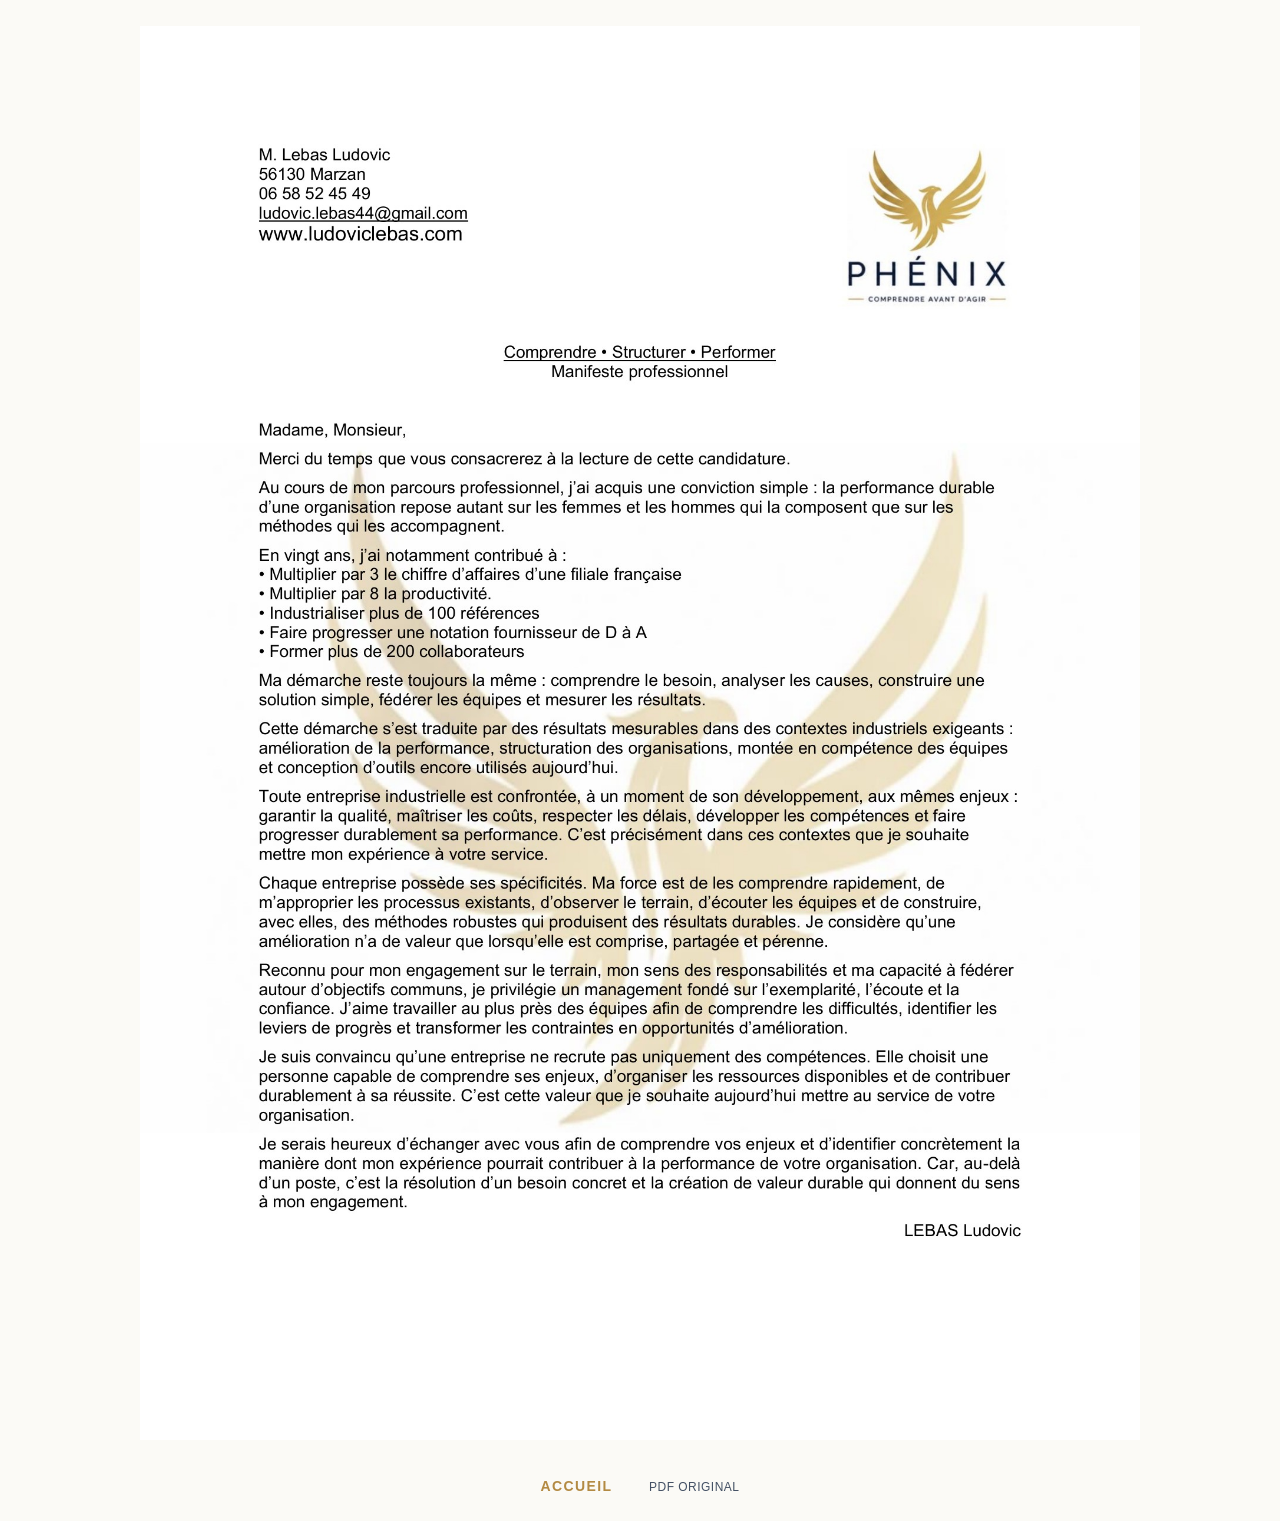
==== convictions-document.html @ cf396de4 "Publication PHENIX V06 PC iPhone" ====
<!doctype html>
<html lang="fr">
<head>
  <meta charset="utf-8">
  <meta name="viewport" content="width=device-width, initial-scale=1">
  <title>Lettre de convictions — Ludovic Lebas</title>
  <link rel="stylesheet" href="styles.css">
</head>
<body class="document-body">
  <main class="document-pages" aria-label="Lettre de convictions de Ludovic Lebas">
    <figure class="document-page" id="page-1">
      <img src="assets/documents/convictions/page-1.jpg" width="1697" height="2400" loading="eager" alt="Lettre de convictions de Ludovic Lebas — page 1 sur 1. Version PDF accessible en bas de l’écran ou du document.">
      
    </figure>
  </main>
  <nav class="signature-navigation document-navigation" aria-label="Navigation du document">
    <a href="index.html">ACCUEIL</a>
    <a class="document-original" href="documents/LETTRE_CONVICTIONS_LEBAS_LUDOVIC.pdf" target="_blank" rel="noopener">PDF ORIGINAL</a>
  </nav>
</body>
</html>
---- styles.css ----
*{box-sizing:border-box}
:root{--navy:#071d3a;--gold:#b38a43;--ink:#17283d;--paper:#fbfaf6;--line:rgba(179,138,67,.48)}
html{scroll-behavior:smooth}
body{margin:0;font-family:Arial,Helvetica,sans-serif;color:var(--ink);background:var(--paper)}
a{color:inherit}
button{font:inherit}
.page{position:relative;z-index:2;min-height:100vh;padding:36px clamp(22px,5vw,82px) 22px;display:flex;flex-direction:column}
.hero{text-align:center}
.hero-kicker{font-weight:800;letter-spacing:.22em;color:var(--gold);font-size:13.65px}
.hero h1{margin:9px 0 6px;color:var(--navy);font-size:clamp(28px,3.3vw,48px);letter-spacing:.035em}
.role{margin:0;font-size:15px}
.role span{color:var(--gold);padding:0 .5em}
.motto{position:absolute;z-index:1;top:50%;left:50%;transform:translate(-50%,-50%);width:100%;margin:0;display:flex;align-items:center;justify-content:center;gap:.55em;color:var(--gold);font-weight:800;letter-spacing:.16em;font-size:24px;line-height:1.5;text-align:center}
.motto-word{white-space:nowrap}

.hub{position:relative;z-index:2;max-width:1080px;width:100%;height:510px;margin:22px auto 14px}
.hub-watermark{position:absolute;inset:0;z-index:0;display:grid;place-items:center;pointer-events:none;overflow:hidden}
/* Cadre source : y=120 à 1040 (1600 × 920), ailes et queue entières.
   Le mot PHÉNIX commence plus bas. Le décalage vaut 120 / 1600 = 7,5 %. */
.bird-crop{width:min(750.2px,79.86vw);aspect-ratio:1600 / 920;overflow:hidden;opacity:.075;flex-shrink:0}
.bird-crop img{display:block;width:100%;height:auto;transform:translateY(-7.5%)}
.portal{position:absolute;z-index:2;width:245.7px;min-height:121.8px;padding:21px 23.1px;text-decoration:none;border:1px solid var(--line);background:rgba(255,255,255,.86);box-shadow:0 8px 26px rgba(7,29,58,.055);display:flex;flex-direction:column;justify-content:center;gap:8px;text-align:left;transition:transform .2s ease,background .2s ease,box-shadow .2s ease}
.portal.p1{left:5%;top:20px}
.portal.p2{right:5%;top:20px}
.portal.p3{left:10%;bottom:16px}
.portal.p4{right:10%;bottom:16px}
.portal strong{color:var(--navy);font-size:17px;letter-spacing:.065em;line-height:1.16}
.portal small{line-height:1.45;font-size:12px;color:#435064}
.portal em{color:var(--gold);font-size:10px;font-style:normal;font-weight:800;letter-spacing:.12em;margin-top:2px}
.portal:hover,.portal:focus-visible{transform:translateY(-3px);background:rgba(255,255,255,.98);box-shadow:0 12px 30px rgba(7,29,58,.09);outline:none}

.results{position:relative;z-index:2;max-width:1080px;width:100%;margin:0 auto}
.section-label{text-align:center;color:var(--gold);font-size:11px;font-weight:800;letter-spacing:.18em}
.results-grid{display:grid;grid-template-columns:repeat(5,1fr);margin-top:13px;border-top:1px solid var(--line);border-bottom:1px solid var(--line)}
.result-link{display:block;text-decoration:none;background:rgba(251,250,246,.42);transition:background .2s ease,transform .2s ease}
.result-link+.result-link{border-left:1px solid rgba(179,138,67,.3)}
.result-link:hover,.result-link:focus-visible{background:rgba(255,255,255,.94);transform:translateY(-2px);outline:none}
.results article{text-align:center;padding:14px 8px;min-height:104px}
.results article strong{display:block;color:var(--gold);font-size:23px}
.results article span{display:block;color:var(--navy);font-weight:700;font-size:13px;margin:4px}
.results article small{font-size:10px;line-height:1.35}

footer{position:relative;z-index:2;max-width:1080px;width:100%;margin:18px auto 0;border-top:1px solid #ddd;padding-top:14px;font-size:10px;letter-spacing:.08em;display:flex;justify-content:space-between;align-items:center}
footer button{border:0;background:none;color:var(--gold);font-weight:800;cursor:pointer;letter-spacing:.1em;padding:4px 0}
footer button:hover,footer button:focus-visible{text-decoration:underline;outline:none}

.transition{position:fixed;inset:0;background:var(--paper);z-index:100;display:grid;place-items:center;opacity:0;pointer-events:none;transition:opacity .6825s}
.transition.active{opacity:1;pointer-events:auto}
.logo-crop{width:min(440px,72vw);aspect-ratio:1600 / 920;overflow:hidden;opacity:.96}
.logo-crop img{display:block;width:100%;height:auto;transform:translateY(-7.5%)}
.watermark{position:fixed;inset:0;display:grid;place-items:center;pointer-events:none;z-index:0;overflow:hidden}
.wm-crop{width:min(620px,72vw);max-width:156.5vh;aspect-ratio:1600 / 920;overflow:hidden;opacity:.06}
.wm-crop img{display:block;width:100%;height:auto;transform:translateY(-7.5%)}

.modal{position:fixed;inset:0;background:rgba(7,29,58,.42);z-index:80;display:none;place-items:center;padding:20px}
.modal.open{display:grid}
.modal-card{position:relative;width:min(470px,100%);max-height:calc(100dvh - 40px);overflow-y:auto;background:rgba(251,250,246,.98);border:1px solid var(--gold);padding:34px;box-shadow:0 25px 70px rgba(0,0,0,.22);text-align:center}
.modal-card h2{color:var(--navy);letter-spacing:.08em}
.modal-card a{display:block;margin:12px 0;padding:14px;border:1px solid var(--line);text-decoration:none}
.modal-card p{font-size:12px}
.close{position:absolute;right:4px;top:4px;width:44px;height:44px;border:0;background:none;font-size:28px;color:var(--navy);cursor:pointer;display:grid;place-items:center}

.screensaver{position:fixed;inset:0;z-index:90;display:none;overflow:hidden;background:#071d3a;color:white}
.screensaver.open{display:block}
.sleep-image{position:absolute;inset:0;width:100%;height:100%;object-fit:cover;opacity:0;transform:scale(1.015);transition:opacity 1.1s ease,transform 9s linear}
.screensaver.open .sleep-image{opacity:1;transform:scale(1.06)}
.sleep-shade{position:absolute;inset:0;background:linear-gradient(90deg,rgba(3,14,30,.76) 0%,rgba(3,14,30,.46) 48%,rgba(3,14,30,.18) 100%)}
.sleep-content{position:relative;z-index:2;width:min(760px,82vw);min-height:100vh;padding:10vh 7vw;display:flex;flex-direction:column;justify-content:flex-end;gap:16px}
.sleep-brand{color:#d6b875;font-weight:800;letter-spacing:.22em;font-size:12px}
.sleep-content blockquote{margin:0;font-family:Georgia,'Times New Roman',serif;font-size:clamp(28px,4vw,58px);line-height:1.13;font-weight:400;text-wrap:balance;text-shadow:0 3px 18px rgba(0,0,0,.32)}
.sleep-content p{margin:0;color:#e5c98f;font-weight:700;letter-spacing:.08em;font-size:13px}
.sleep-content small{opacity:.72;font-size:10px;letter-spacing:.05em}

.subpage-body{min-height:100vh;display:grid;place-items:center;padding:24px}
.subpage-shell{position:relative;z-index:2;width:min(760px,100%);text-align:center;padding:48px;border:1px solid var(--line);background:rgba(255,255,255,.76);box-shadow:0 15px 50px rgba(7,29,58,.06)}
.subpage-shell h1{color:var(--navy);font-size:clamp(28px,4vw,46px);letter-spacing:.06em;margin:16px 0 12px}
.subpage-shell p{line-height:1.6;max-width:600px;margin:0 auto 26px}
.coming{color:var(--gold);font-weight:800;letter-spacing:.18em}
.sub-actions{display:grid;gap:12px;max-width:420px;margin:0 auto}
.subbtn{display:block;padding:15px 18px;border:1px solid var(--gold);text-decoration:none;background:rgba(255,255,255,.7);font-weight:700;color:var(--navy);letter-spacing:.045em}
.subbtn.secondary{border-color:rgba(7,29,58,.25);font-weight:600}
.subbtn:hover,.subbtn:focus-visible{background:white;outline:none}
.signature-page{height:100vh;height:100svh;min-height:240px;display:grid;grid-template-rows:minmax(0,1fr) auto;gap:12px;padding:clamp(12px,2vw,28px);background:var(--paper)}
.signature-view{min-width:0;min-height:0;display:grid;place-items:center}
.signature-view img{display:block;width:100%;height:100%;min-height:0;object-fit:contain;object-position:center}
.signature-navigation{text-align:center}
.signature-navigation a{display:inline-flex;min-height:44px;align-items:center;justify-content:center;padding:10px 16px;color:var(--gold);font-size:14px;font-weight:700;letter-spacing:.1em;text-decoration:none}
.signature-navigation a:hover{text-decoration:underline}
.signature-navigation a:focus-visible{outline:2px solid var(--gold);outline-offset:3px}
.document-body{background:var(--paper);min-height:100vh;padding:clamp(12px,2vw,28px);padding-bottom:0}
.document-body.has-persistent-home{padding-bottom:78px}
.document-pages{max-width:1000px;margin:0 auto;display:grid;gap:24px}
.document-page{margin:0;scroll-margin-top:16px}
.document-page img{display:block;width:100%;height:auto;background:white}
.document-page figcaption{text-align:center;font-size:12px;color:#435064;padding-top:8px}
.document-navigation{padding:12px 0;background:var(--paper);margin-top:12px}
.has-persistent-home .document-navigation{position:fixed;z-index:10;left:0;right:0;bottom:0;margin:0;border-top:1px solid var(--line);padding-bottom:max(12px,env(safe-area-inset-bottom))}
.document-navigation .document-original{color:#435064;font-weight:400;font-size:12px;letter-spacing:.04em}

@media(max-width:860px) and (min-width:761px){
  .portal{width:226.8px;padding:18.9px}
  .portal.p3{left:6%}
  .portal.p4{right:6%}
  .bird-crop{width:70.18vw}
  .motto{letter-spacing:.06em;gap:.35em}
}
@media(max-width:760px){
  .page{padding:28px 18px 18px;min-height:100svh}
  .hero h1{font-size:27px;line-height:1.1}
  .hero-kicker{font-size:11.55px}
  .role{line-height:1.5;font-size:13px}
  .motto{position:relative;top:auto;left:auto;transform:none;flex-wrap:wrap;font-size:20px;line-height:1.6;letter-spacing:.08em;gap:.3em;min-height:max(240px,64.009vw);align-content:center;padding:20px 8px}
  .hub{height:auto;display:flex;flex-direction:column;gap:12px;margin-top:26px;margin-bottom:22px;padding:0}
  .hub-watermark{inset:0 0 auto;height:max(240px,64.009vw);align-items:center}
  .bird-crop{width:111.32vw;opacity:.045}
  .portal,.portal.p1,.portal.p2,.portal.p3,.portal.p4{position:relative;inset:auto;width:100%;min-height:113.4px;padding:19.95px 21px}
  .portal strong{font-size:16px}
  .portal small{font-size:12px}
  .results-grid{grid-template-columns:1fr}
  .result-link+.result-link{border-left:0;border-top:1px solid rgba(179,138,67,.3)}
  .results article{min-height:0;padding:16px 10px}
  .results article small{font-size:12px}
  .wm-crop{width:118vw;opacity:.045}
  footer{gap:18px;align-items:flex-end;font-size:12px}
  footer span{max-width:70%;line-height:1.4}
  footer button{margin-left:auto;min-height:44px;white-space:nowrap;padding:10px 0}
  .sleep-shade{background:linear-gradient(0deg,rgba(3,14,30,.8) 0%,rgba(3,14,30,.34) 62%,rgba(3,14,30,.18) 100%)}
  .sleep-content{width:100%;min-height:100svh;padding:8vh 24px;justify-content:flex-end}
  .sleep-content blockquote{font-size:clamp(27px,9vw,42px)}
  .sleep-content small{font-size:12px}
  .subpage-body{min-height:100svh;padding:16px}
  .subpage-shell{padding:34px 20px}
  .subpage-shell h1{font-size:28px}
  .modal{padding:16px}
  .modal-card{max-height:calc(100dvh - 32px);padding:34px 20px 24px}
  .document-body{padding-left:12px;padding-right:12px}
}
@media(prefers-reduced-motion:reduce){*{transition:none!important;scroll-behavior:auto!important}.sleep-image{transform:none!important}}
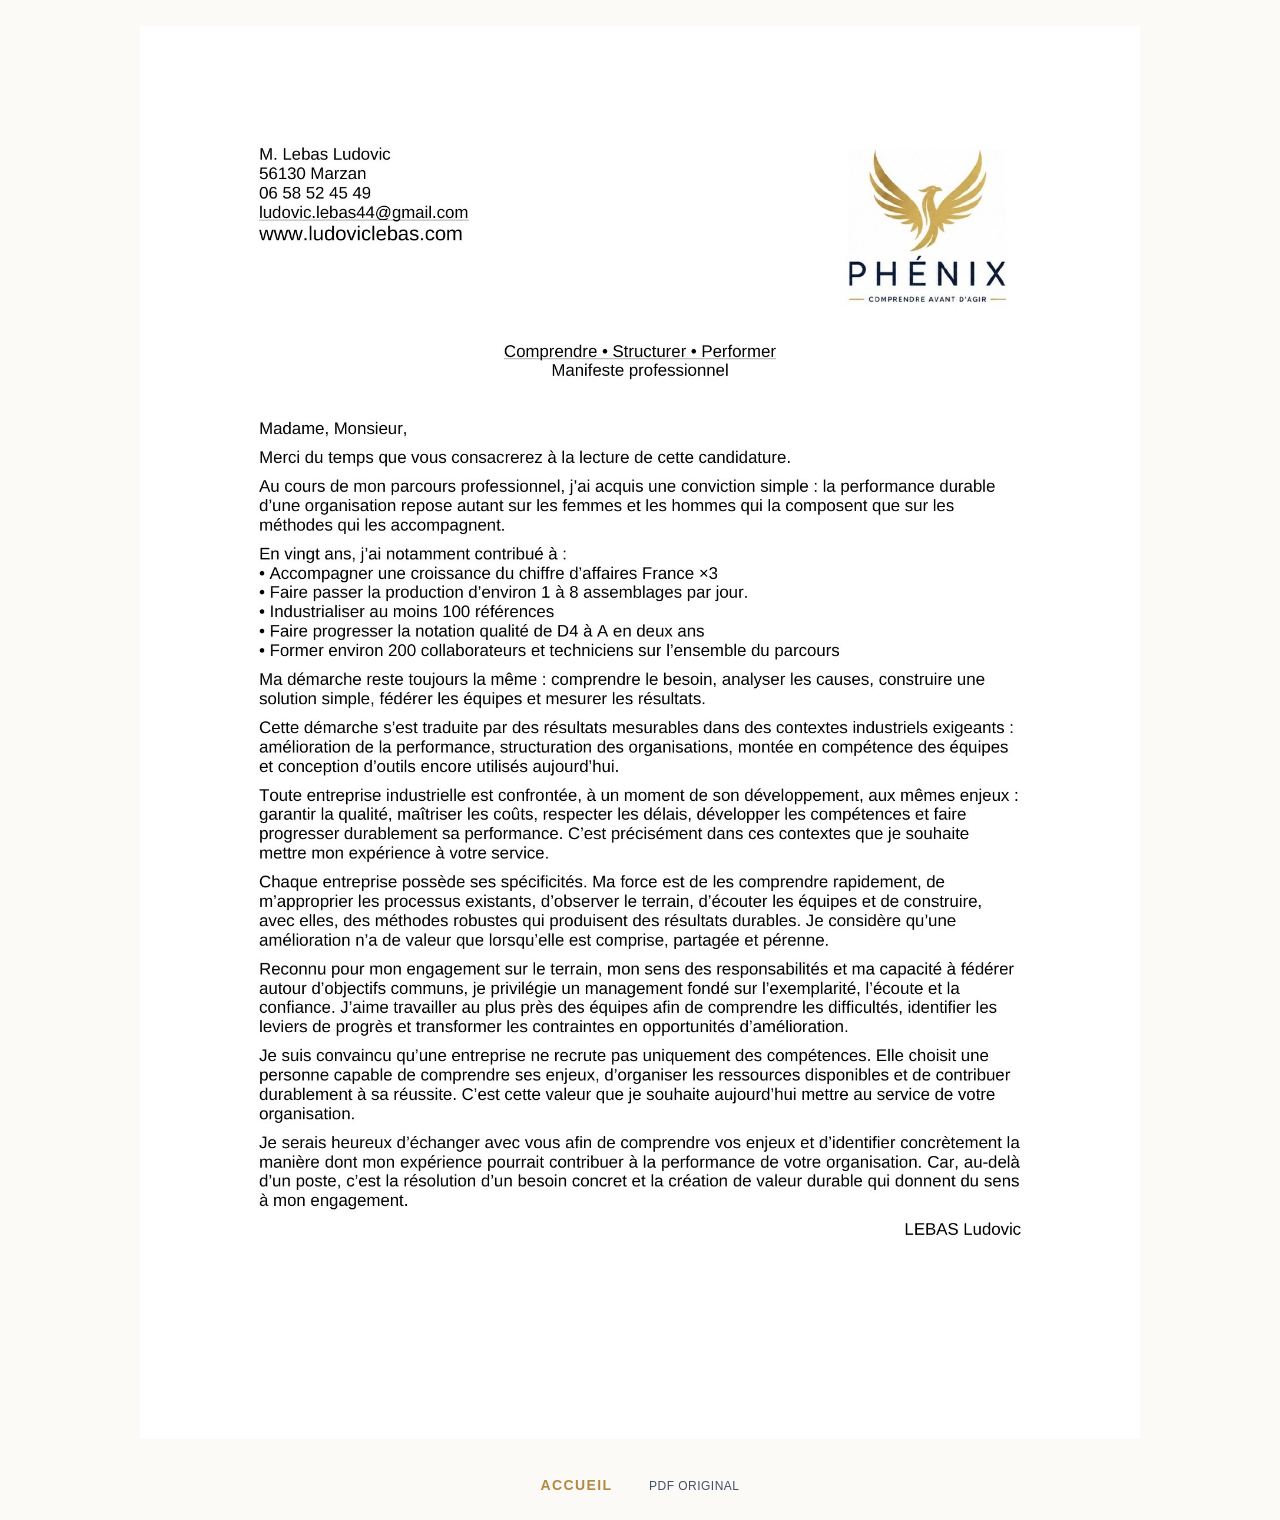
==== commit 451c9fed: "Harmoniser et geler les supports PHÉNIX au 8 octobre 2026" ====
--- a/convictions-document.html
+++ b/convictions-document.html
@@ -9,13 +9,13 @@
 <body class="document-body">
   <main class="document-pages" aria-label="Lettre de convictions de Ludovic Lebas">
     <figure class="document-page" id="page-1">
-      <img src="assets/documents/convictions/page-1.jpg" width="1697" height="2400" loading="eager" alt="Lettre de convictions de Ludovic Lebas — page 1 sur 1. Version PDF accessible en bas de l’écran ou du document.">
+      <img src="convictions-gele-20261008.jpg" width="1697" height="2400" loading="eager" alt="Lettre de convictions de Ludovic Lebas — page 1 sur 1. Version PDF accessible en bas de l’écran ou du document.">
       
     </figure>
   </main>
   <nav class="signature-navigation document-navigation" aria-label="Navigation du document">
     <a href="index.html">ACCUEIL</a>
-    <a class="document-original" href="documents/LETTRE_CONVICTIONS_LEBAS_LUDOVIC.pdf" target="_blank" rel="noopener">PDF ORIGINAL</a>
+    <a class="document-original" href="documents/LETTRE_CONVICTIONS_LEBAS_LUDOVIC.pdf?v=gele20261008" target="_blank" rel="noopener">PDF ORIGINAL</a>
   </nav>
 </body>
 </html>
--- a/styles.css
+++ b/styles.css
@@ -6,9 +6,9 @@
 button{font:inherit}
 .page{position:relative;z-index:2;min-height:100vh;padding:36px clamp(22px,5vw,82px) 22px;display:flex;flex-direction:column}
 .hero{text-align:center}
-.hero-kicker{font-weight:800;letter-spacing:.22em;color:var(--gold);font-size:13.65px}
-.hero h1{margin:9px 0 6px;color:var(--navy);font-size:clamp(28px,3.3vw,48px);letter-spacing:.035em}
-.role{margin:0;font-size:15px}
+.hero-kicker{font-weight:800;letter-spacing:.18em;color:var(--gold);font-size:48px}
+.hero h1{margin:8px 0 5px;color:var(--navy);font-size:clamp(30px,3.15vw,46px);letter-spacing:.035em}
+.role{margin:0;font-size:12px}
 .role span{color:var(--gold);padding:0 .5em}
 .motto{position:absolute;z-index:1;top:50%;left:50%;transform:translate(-50%,-50%);width:100%;margin:0;display:flex;align-items:center;justify-content:center;gap:.55em;color:var(--gold);font-weight:800;letter-spacing:.16em;font-size:24px;line-height:1.5;text-align:center}
 .motto-word{white-space:nowrap}
@@ -19,13 +19,13 @@
    Le mot PHÉNIX commence plus bas. Le décalage vaut 120 / 1600 = 7,5 %. */
 .bird-crop{width:min(750.2px,79.86vw);aspect-ratio:1600 / 920;overflow:hidden;opacity:.075;flex-shrink:0}
 .bird-crop img{display:block;width:100%;height:auto;transform:translateY(-7.5%)}
-.portal{position:absolute;z-index:2;width:245.7px;min-height:121.8px;padding:21px 23.1px;text-decoration:none;border:1px solid var(--line);background:rgba(255,255,255,.86);box-shadow:0 8px 26px rgba(7,29,58,.055);display:flex;flex-direction:column;justify-content:center;gap:8px;text-align:left;transition:transform .2s ease,background .2s ease,box-shadow .2s ease}
+.portal{position:absolute;z-index:2;width:245.7px;min-height:121.8px;padding:21px 23.1px;text-decoration:none;border:1px solid var(--line);background:rgba(255,255,255,.86);box-shadow:0 8px 26px rgba(7,29,58,.055);display:flex;flex-direction:column;justify-content:center;gap:8px;text-align:center;transition:transform .2s ease,background .2s ease,box-shadow .2s ease}
 .portal.p1{left:5%;top:20px}
 .portal.p2{right:5%;top:20px}
 .portal.p3{left:10%;bottom:16px}
 .portal.p4{right:10%;bottom:16px}
-.portal strong{color:var(--navy);font-size:17px;letter-spacing:.065em;line-height:1.16}
-.portal small{line-height:1.45;font-size:12px;color:#435064}
+.portal strong{color:var(--navy);font-size:17px;letter-spacing:.065em;line-height:1.16;text-align:center}
+.portal small{text-align:center;line-height:1.45;font-size:12px;color:#435064}
 .portal em{color:var(--gold);font-size:10px;font-style:normal;font-weight:800;letter-spacing:.12em;margin-top:2px}
 .portal:hover,.portal:focus-visible{transform:translateY(-3px);background:rgba(255,255,255,.98);box-shadow:0 12px 30px rgba(7,29,58,.09);outline:none}
 
@@ -35,10 +35,11 @@
 .result-link{display:block;text-decoration:none;background:rgba(251,250,246,.42);transition:background .2s ease,transform .2s ease}
 .result-link+.result-link{border-left:1px solid rgba(179,138,67,.3)}
 .result-link:hover,.result-link:focus-visible{background:rgba(255,255,255,.94);transform:translateY(-2px);outline:none}
-.results article{text-align:center;padding:14px 8px;min-height:104px}
+.results article{text-align:center;padding:14px 8px;min-height:104px;display:grid;grid-template-rows:32px 32px 30px 18px;align-items:center}
 .results article strong{display:block;color:var(--gold);font-size:23px}
 .results article span{display:block;color:var(--navy);font-weight:700;font-size:13px;margin:4px}
-.results article small{font-size:10px;line-height:1.35}
+.results article small{display:block;font-size:10px;line-height:1.35}
+.results article .result-date{white-space:nowrap}
 
 footer{position:relative;z-index:2;max-width:1080px;width:100%;margin:18px auto 0;border-top:1px solid #ddd;padding-top:14px;font-size:10px;letter-spacing:.08em;display:flex;justify-content:space-between;align-items:center}
 footer button{border:0;background:none;color:var(--gold);font-weight:800;cursor:pointer;letter-spacing:.1em;padding:4px 0}
@@ -106,9 +107,9 @@
 }
 @media(max-width:760px){
   .page{padding:28px 18px 18px;min-height:100svh}
-  .hero h1{font-size:27px;line-height:1.1}
-  .hero-kicker{font-size:11.55px}
-  .role{line-height:1.5;font-size:13px}
+  .hero h1{font-size:24px;line-height:1.1}
+  .hero-kicker{font-size:32px;letter-spacing:.14em}
+  .role{line-height:1.5;font-size:10px}
   .motto{position:relative;top:auto;left:auto;transform:none;flex-wrap:wrap;font-size:20px;line-height:1.6;letter-spacing:.08em;gap:.3em;min-height:max(240px,64.009vw);align-content:center;padding:20px 8px}
   .hub{height:auto;display:flex;flex-direction:column;gap:12px;margin-top:26px;margin-bottom:22px;padding:0}
   .hub-watermark{inset:0 0 auto;height:max(240px,64.009vw);align-items:center}
@@ -136,3 +137,49 @@
   .document-body{padding-left:12px;padding-right:12px}
 }
 @media(prefers-reduced-motion:reduce){*{transition:none!important;scroll-behavior:auto!important}.sleep-image{transform:none!important}}
+
+/* Composition validée pour ordinateur ; présentation mobile conservée. */
+.hub-banner{display:none}
+@media(min-width:761px){
+  .hub{height:auto;max-width:1200px;display:grid;grid-template-columns:1fr 1fr;grid-template-rows:130px auto 30px 130px;gap:18px 24px;margin:30px auto 28px}
+  .hub-watermark{inset:-20px 0}
+  .hub .bird-crop{width:min(850px,80vw)}
+  .hub .portal{position:relative;inset:auto;width:clamp(225px,26vw,330px);min-height:130px;border-radius:8px;padding:22px 26px}
+  .hub .p1{grid-area:1 / 1;justify-self:start}
+  .hub .p2{grid-area:1 / 2;justify-self:end}
+  .hub .p3{grid-area:4 / 1;justify-self:start}
+  .hub .p4{grid-area:4 / 2;justify-self:end}
+  .hub-banner{display:block;grid-area:2 / 1 / 3 / 3;position:relative;z-index:1;width:86%;max-width:900px;justify-self:center;border:9px solid #fff;border-radius:5px;box-shadow:0 8px 26px rgba(7,29,58,.12);background:#fff}
+  .hub-banner img{display:block;width:100%;height:auto}
+  .hub .motto{position:relative;inset:auto;transform:none;grid-area:3 / 1 / 4 / 3;font-size:clamp(16px,1.65vw,24px);letter-spacing:.16em}
+}
+
+@media(min-width:1100px){
+  .hub{grid-template-rows:130px auto 130px}
+  .hub .p3{grid-row:3}
+  .hub .p4{grid-row:3}
+  .hub .motto{grid-row:3;align-self:start;font-size:clamp(14px,1.4vw,20px);letter-spacing:.12em}
+  .hub .bird-crop{width:1000px;max-width:90vw}
+}
+
+/* Phénix visible jusqu'aux bords sur ordinateur. */
+@media(min-width:761px){
+  .hub-watermark{inset:-65px auto -65px calc(50% - 50vw);width:100vw;overflow:hidden}
+  .hub .bird-crop{width:100vw;max-width:none;opacity:.32}
+}
+.signature-view figure{margin:0;width:100%;height:100%;min-height:0}
+.signature-view .philosophy-banner{display:none}
+/* Deux images conservées sur téléphone, toujours présentées en paysage. */
+@media(max-width:760px), (max-width:950px) and (max-height:500px){
+  .signature-page{height:auto;min-height:100svh;display:block;padding:12px 12px 70px}
+  .signature-view{display:flex;flex-direction:column;gap:24px}
+  .signature-view figure{position:relative;height:calc(100svh - 94px);flex:none}
+  .signature-view .philosophy-banner{display:block;order:-1}
+  .signature-navigation{position:fixed;bottom:0;left:0;right:0;z-index:10;background:var(--paper);padding:8px;border-top:1px solid var(--line)}
+}
+@media(max-width:760px) and (orientation:portrait){
+  .signature-view figure img{position:absolute;left:50%;top:50%;width:calc(100svh - 94px);height:calc(100vw - 24px);transform:translate(-50%,-50%) rotate(90deg)}
+}
+
+/* Centrage explicite des quatre accès sur téléphone. */
+@media(max-width:760px){.hub .portal{align-items:center;text-align:center}.hub .portal strong,.hub .portal small{width:100%;text-align:center}}
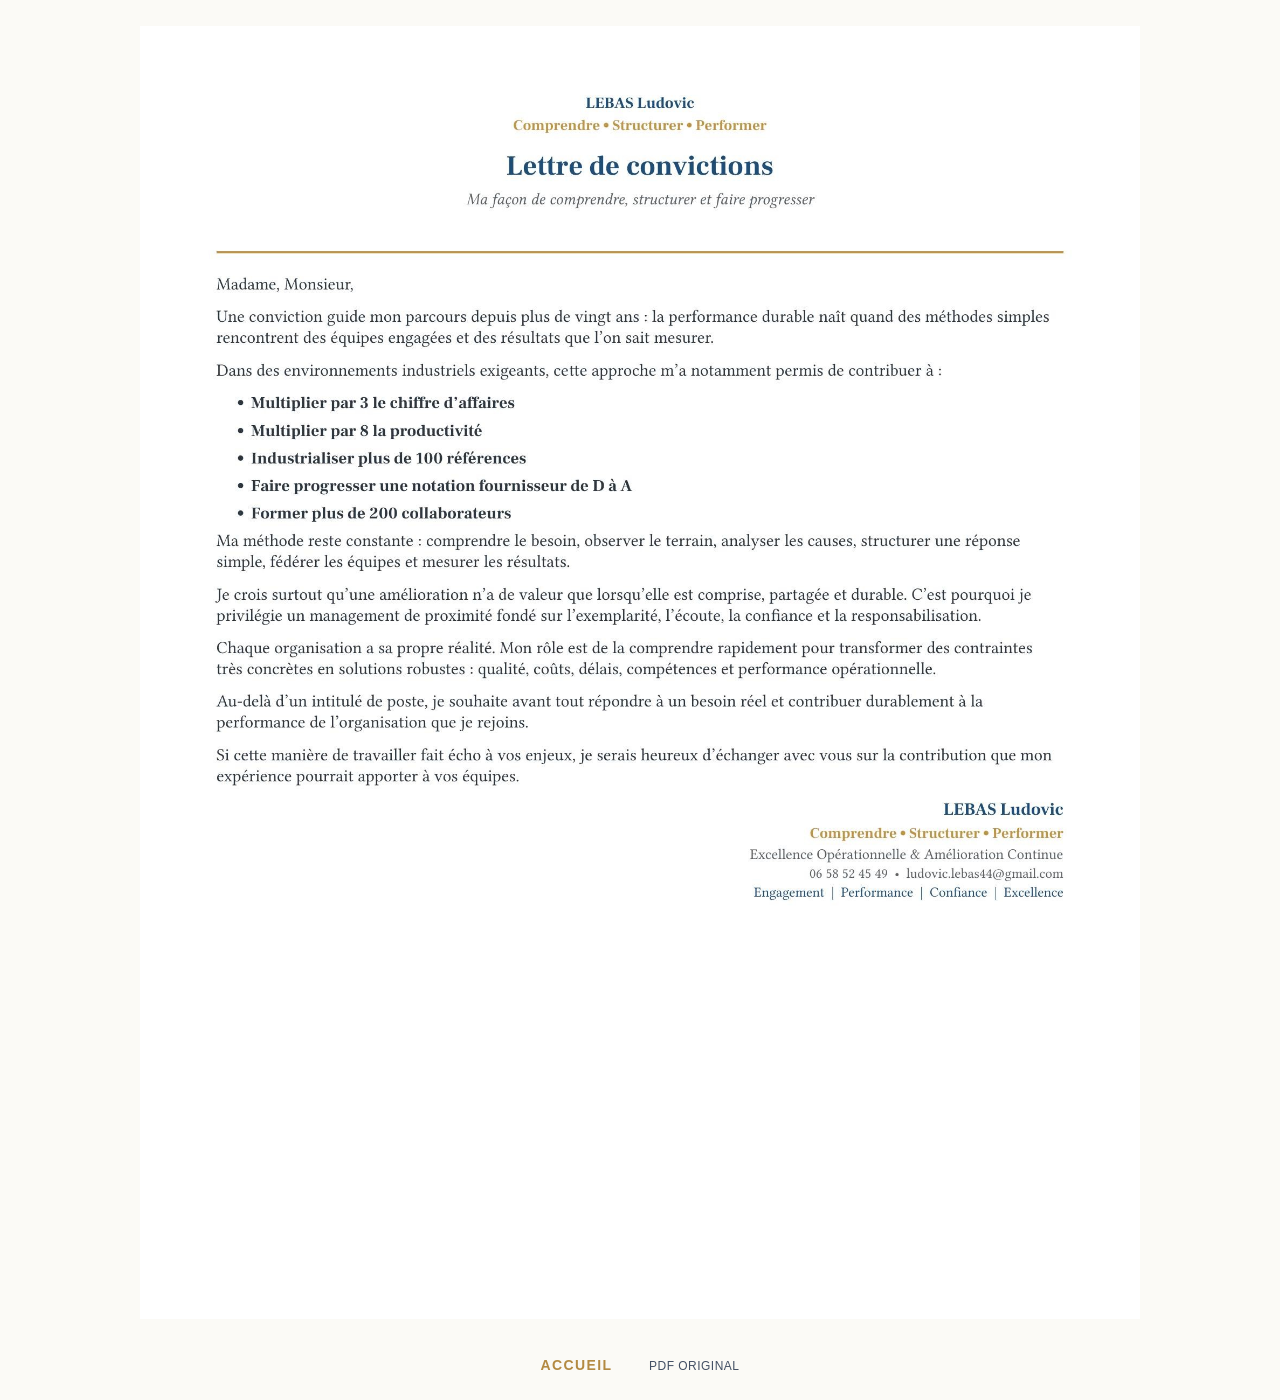
==== commit 6101a12e: "Ajoute la rubrique VALEURS et harmonise les documents LEBAS Ludovic" ====
--- a/convictions-document.html
+++ b/convictions-document.html
@@ -3,19 +3,19 @@
 <head>
   <meta charset="utf-8">
   <meta name="viewport" content="width=device-width, initial-scale=1">
-  <title>Lettre de convictions — Ludovic Lebas</title>
+  <title>Lettre de convictions — LEBAS Ludovic</title>
   <link rel="stylesheet" href="styles.css">
 </head>
 <body class="document-body">
-  <main class="document-pages" aria-label="Lettre de convictions de Ludovic Lebas">
+  <main class="document-pages" aria-label="Lettre de convictions de LEBAS Ludovic">
     <figure class="document-page" id="page-1">
-      <img src="convictions-gele-20261008.jpg" width="1697" height="2400" loading="eager" alt="Lettre de convictions de Ludovic Lebas — page 1 sur 1. Version PDF accessible en bas de l’écran ou du document.">
+      <img src="assets/LETTRE_CONVICTIONS_LEBAS_LUDOVIC.jpg" width="1697" height="2400" loading="eager" alt="Lettre de convictions de LEBAS Ludovic — page 1 sur 1. Version PDF accessible en bas de l’écran ou du document.">
       
     </figure>
   </main>
   <nav class="signature-navigation document-navigation" aria-label="Navigation du document">
     <a href="index.html">ACCUEIL</a>
-    <a class="document-original" href="documents/LETTRE_CONVICTIONS_LEBAS_LUDOVIC.pdf?v=gele20261008" target="_blank" rel="noopener">PDF ORIGINAL</a>
+    <a class="document-original" href="documents/LETTRE_CONVICTIONS_LEBAS_LUDOVIC.pdf" target="_blank" rel="noopener">PDF ORIGINAL</a>
   </nav>
 </body>
 </html>
--- a/styles.css
+++ b/styles.css
@@ -165,7 +165,7 @@
 /* Phénix visible jusqu'aux bords sur ordinateur. */
 @media(min-width:761px){
   .hub-watermark{inset:-65px auto -65px calc(50% - 50vw);width:100vw;overflow:hidden}
-  .hub .bird-crop{width:100vw;max-width:none;opacity:.32}
+  .hub .bird-crop{width:100vw;max-width:none;opacity:.32;transform:translateY(clamp(-105px,-7vw,-60px))}
 }
 .signature-view figure{margin:0;width:100%;height:100%;min-height:0}
 .signature-view .philosophy-banner{display:none}
@@ -183,3 +183,13 @@
 
 /* Centrage explicite des quatre accès sur téléphone. */
 @media(max-width:760px){.hub .portal{align-items:center;text-align:center}.hub .portal strong,.hub .portal small{width:100%;text-align:center}}
+
+/* Rubrique VALEURS — deux documents complémentaires */
+.valeurs-shell{width:min(900px,100%)}
+.valeurs-sections{display:grid;grid-template-columns:1fr 1fr;gap:32px;text-align:left;margin:36px 0 28px}
+.valeurs-sections section{border-top:1px solid var(--gold);padding-top:20px;display:flex;flex-direction:column}
+.valeurs-sections h2{font-size:18px;line-height:1.45;color:var(--navy);margin:0 0 14px;letter-spacing:.035em}
+.valeurs-sections p{font-size:15px;margin:0 0 22px}
+.valeurs-sections .subbtn{margin-top:auto;text-align:center;font-size:12px;line-height:1.5}
+.valeurs-home{display:inline-flex;min-height:44px;align-items:center;color:var(--gold);font-size:12px;font-weight:700;letter-spacing:.08em;text-underline-offset:4px}
+@media(max-width:600px){.valeurs-shell{padding:28px 22px}.valeurs-sections{grid-template-columns:1fr;gap:26px;margin-top:24px}.valeurs-sections h2{font-size:17px}.valeurs-sections p{font-size:14px;margin-bottom:16px}}
